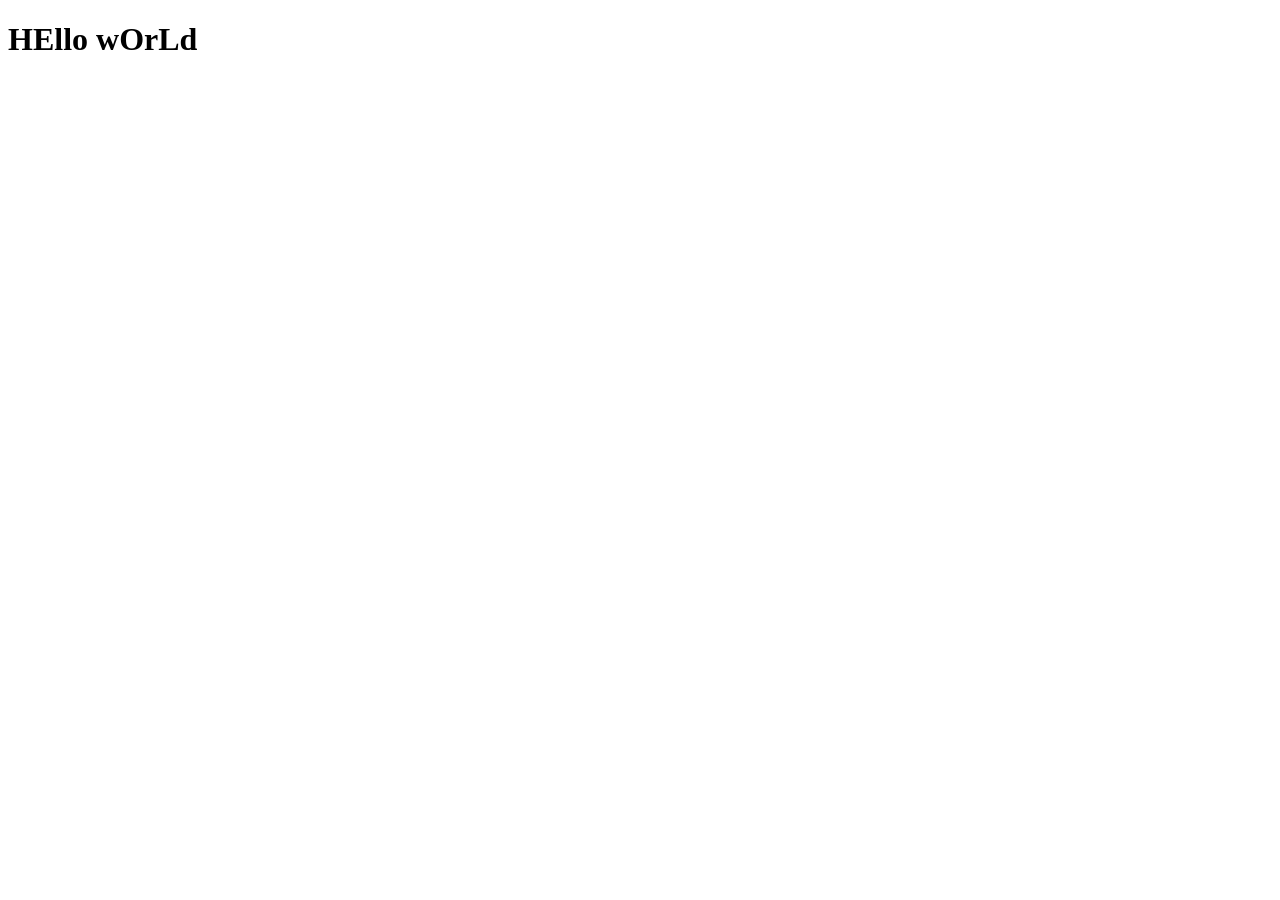
==== html/index.html @ a1e45e51 "hello" ====
<!DOCTYPE html>
<html lang="en">
<head>
    <meta charset="UTF-8">
    <meta name="viewport" content="width=<device-width>, initial-scale=1.0">
    <title>Document</title>
</head>
<body>
    <h1>HEllo wOrLd</h1>
</body>
</html>
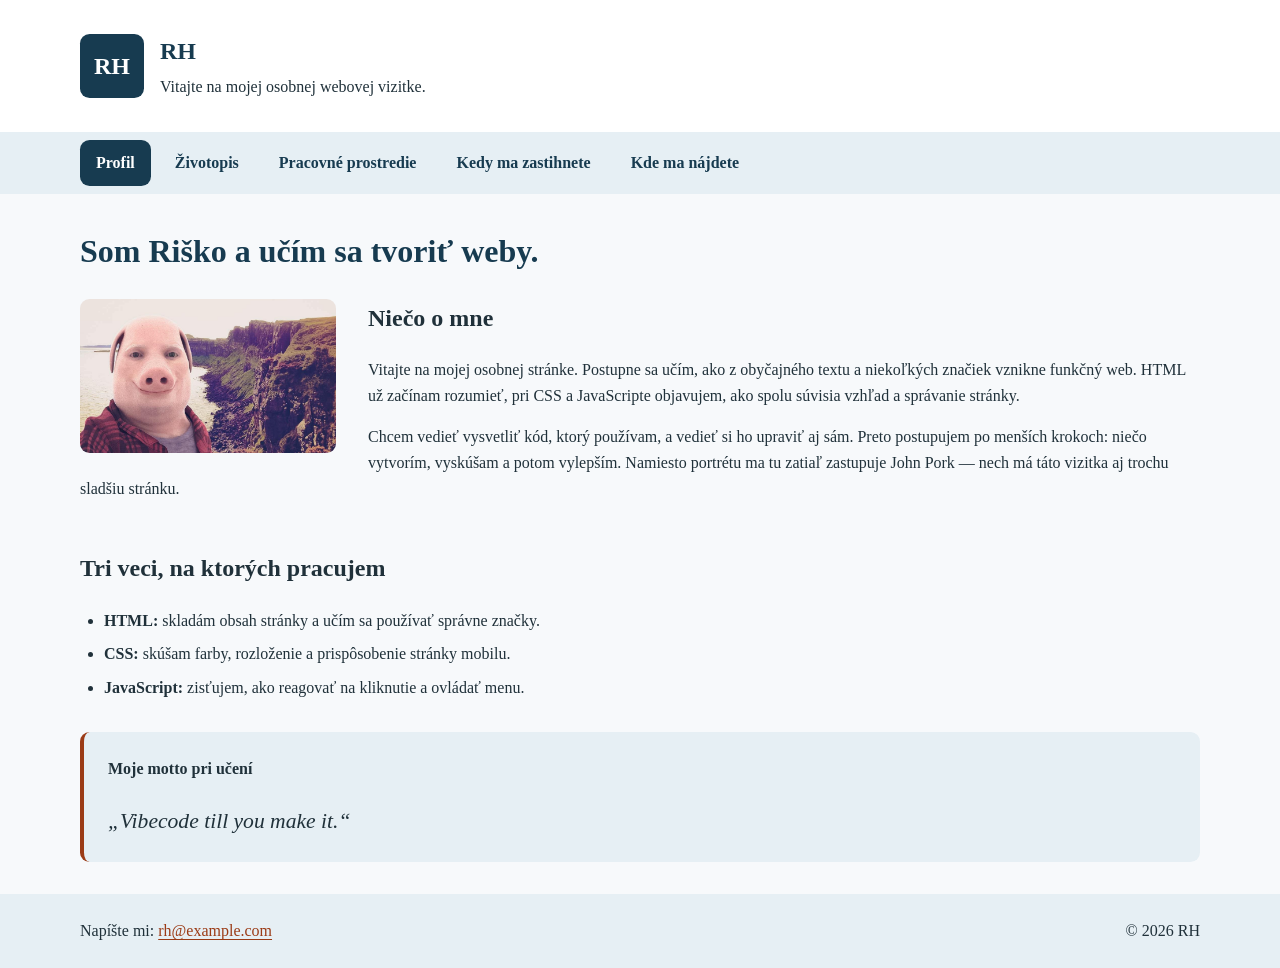
==== commit 84d15b67: "Hotovo" ====
--- a/html/index.html
+++ b/html/index.html
@@ -1,11 +1,80 @@
 <!DOCTYPE html>
-<html lang="en">
+<html lang="sk">
 <head>
     <meta charset="UTF-8">
-    <meta name="viewport" content="width=<device-width>, initial-scale=1.0">
-    <title>Document</title>
+    <meta name="viewport" content="width=device-width, initial-scale=1">
+    <meta name="description" content="Som RH a učím sa tvoriť webové stránky pomocou HTML, CSS a JavaScriptu. Spoznajte môj profil a to, na čom pracujem.">
+    <title>Profil | RH</title>
+    <link rel="stylesheet" href="css/styles.css">
+    <script src="js/nav.js" defer></script>
 </head>
 <body>
-    <h1>HEllo wOrLd</h1>
+    <a class="skip-link" href="#main-content">Preskočiť na obsah</a>
+
+    <header class="site-header">
+        <div class="container header-content">
+            <a class="monogram" href="index.html" aria-label="RH - úvodná stránka">RH</a>
+            <div>
+                <p class="site-name">RH</p>
+                <p class="site-slogan">Vitajte na mojej osobnej webovej vizitke.</p>
+            </div>
+        </div>
+    </header>
+
+    <nav class="site-nav" aria-label="Hlavná navigácia">
+        <div class="container">
+            <button class="menu-toggle" type="button" aria-controls="main-menu" aria-expanded="true" hidden>
+                <span aria-hidden="true">☰</span> Menu
+            </button>
+            <ul class="nav-list" id="main-menu">
+                <li><a class="nav-link" href="index.html" aria-current="page">Profil</a></li>
+                <li><a class="nav-link" href="pages/cv.html">Životopis</a></li>
+                <li><a class="nav-link" href="pages/workspace.html">Pracovné prostredie</a></li>
+                <li><a class="nav-link" href="pages/schedule.html">Kedy ma zastihnete</a></li>
+                <li><a class="nav-link" href="pages/map.html">Kde ma nájdete</a></li>
+            </ul>
+        </div>
+    </nav>
+
+    <main class="container page-content" id="main-content" tabindex="-1">
+        <h1>Som Riško a učím sa tvoriť weby.</h1>
+
+        <section class="profile-intro" aria-labelledby="about-heading">
+            <img class="profile-image" src="img/John_pork_flag_oikee.png"
+                 alt="Ilustrácia Johna Porka"
+                 width="520" height="520" loading="lazy">
+            <h2 id="about-heading">Niečo o mne</h2>
+            <p>Vitajte na mojej osobnej stránke. Postupne sa učím, ako z obyčajného
+                textu a niekoľkých značiek vznikne funkčný web. HTML už začínam rozumieť,
+                pri CSS a JavaScripte objavujem, ako spolu súvisia vzhľad a správanie stránky.</p>
+            <p>Chcem vedieť vysvetliť kód, ktorý používam, a vedieť si ho upraviť aj sám.
+                Preto postupujem po menších krokoch: niečo vytvorím, vyskúšam a potom
+                vylepším. Namiesto portrétu ma tu zatiaľ zastupuje John Pork —
+                nech má táto vizitka aj trochu sladšiu stránku.</p>
+        </section>
+
+        <section class="profile-skills" aria-labelledby="skills-heading">
+            <h2 id="skills-heading">Tri veci, na ktorých pracujem</h2>
+            <ul>
+                <li><strong>HTML:</strong> skladám obsah stránky a učím sa používať správne značky.</li>
+                <li><strong>CSS:</strong> skúšam farby, rozloženie a prispôsobenie stránky mobilu.</li>
+                <li><strong>JavaScript:</strong> zisťujem, ako reagovať na kliknutie a ovládať menu.</li>
+            </ul>
+        </section>
+
+        <aside class="profile-motto" aria-labelledby="motto-heading">
+            <h2 id="motto-heading">Moje motto pri učení</h2>
+            <p>„Vibecode till you make it.“</p>
+        </aside>
+    </main>
+
+    <footer class="site-footer">
+        <div class="container footer-content">
+            <address>
+                Napíšte mi: <a href="mailto:rh@example.com">rh@example.com</a>
+            </address>
+            <p>© 2026 RH</p>
+        </div>
+    </footer>
 </body>
-</html> +</html>
--- a/html/css/styles.css
+++ b/html/css/styles.css
@@ -0,0 +1,694 @@
+:root {
+    --color-brand: #173b50;
+    --color-brand-light: #e6eff4;
+    --color-accent: #9b3b16;
+    --color-text: #20313a;
+    --color-background: #f7f9fb;
+    --color-surface: #ffffff;
+    --color-lecture: #e2edf8;
+    --color-exercise: #f8ebd9;
+    --color-sport: #e1efdf;
+    --radius: 0.6rem;
+    --space: 1rem;
+    --color-shadow: rgb(23 59 80 / 0.18);
+    --dot-size: 2.75rem;
+}
+
+* {
+    box-sizing: border-box;
+}
+
+body {
+    margin: 0;
+    min-height: 100vh;
+    display: flex;
+    flex-direction: column;
+    font-family: Georgia, serif;
+    line-height: 1.6;
+    color: var(--color-text);
+    background: var(--color-background);
+}
+
+a {
+    color: var(--color-accent);
+    text-underline-offset: 0.2em;
+}
+
+a:hover {
+    text-decoration-thickness: 0.15em;
+}
+
+:focus-visible {
+    outline: 3px solid var(--color-accent);
+    outline-offset: 4px;
+}
+
+.container {
+    width: min(100% - 2 * var(--space), 70rem);
+    margin-inline: auto;
+}
+
+.site-header {
+    padding-block: calc(2 * var(--space));
+    background: var(--color-surface);
+}
+
+.header-content {
+    display: flex;
+    align-items: center;
+    gap: var(--space);
+}
+
+.monogram {
+    display: grid;
+    place-items: center;
+    flex-shrink: 0;
+    width: 4rem;
+    height: 4rem;
+    border-radius: var(--radius);
+    color: var(--color-surface);
+    background: var(--color-brand);
+    font-size: 1.5rem;
+    font-weight: bold;
+    text-decoration: none;
+}
+
+.site-name {
+    margin: 0;
+    color: var(--color-brand);
+    font-size: 1.5rem;
+    font-weight: bold;
+}
+
+.site-slogan {
+    margin: 0.25rem 0 0;
+}
+
+.site-nav {
+    padding-block: calc(var(--space) / 2);
+    background: var(--color-brand-light);
+}
+
+.nav-list {
+    display: flex;
+    flex-wrap: wrap;
+    gap: calc(var(--space) / 2);
+    margin: 0;
+    padding: 0;
+    list-style: none;
+}
+
+.nav-link,
+.menu-toggle {
+    display: block;
+    padding: 0.65rem var(--space);
+    border-radius: var(--radius);
+    color: var(--color-brand);
+    font-weight: bold;
+    text-decoration: none;
+}
+
+.nav-link:hover {
+    background: var(--color-surface);
+}
+
+.nav-link[aria-current="page"],
+.filter-button[aria-pressed="true"] {
+    color: var(--color-surface);
+    background: var(--color-brand);
+}
+
+.menu-toggle {
+    display: none;
+    border: 1px solid currentColor;
+    font: inherit;
+    background: var(--color-surface);
+    cursor: pointer;
+}
+
+.page-content {
+    flex: 1;
+    padding-block: calc(2 * var(--space));
+}
+
+h1 {
+    margin-top: 0;
+    color: var(--color-brand);
+}
+
+.site-footer {
+    padding-block: calc(1.5 * var(--space));
+    background: var(--color-brand-light);
+}
+
+.footer-content {
+    display: flex;
+    flex-wrap: wrap;
+    justify-content: space-between;
+    align-items: center;
+    gap: var(--space);
+}
+
+.site-footer address {
+    font-style: normal;
+    overflow-wrap: anywhere;
+}
+
+.site-footer p {
+    margin: 0;
+}
+
+.skip-link {
+    position: absolute;
+    left: var(--space);
+    top: var(--space);
+    padding: var(--space);
+    transform: translateY(-200%);
+    background: var(--color-surface);
+}
+
+.skip-link:focus {
+    transform: translateY(0);
+}
+
+.profile-intro {
+    display: flow-root;
+}
+
+.profile-intro h2 {
+    margin-top: 0;
+}
+
+.profile-image {
+    float: left;
+    width: min(40%, 16rem);
+    height: auto;
+    margin: 0 calc(2 * var(--space)) var(--space) 0;
+    border-radius: var(--radius);
+}
+
+.profile-skills {
+    margin-block: calc(2 * var(--space));
+}
+
+.profile-skills ul {
+    padding-left: calc(1.5 * var(--space));
+}
+
+.profile-skills li + li {
+    margin-top: calc(var(--space) / 2);
+}
+
+.profile-motto {
+    padding: calc(1.5 * var(--space));
+    border-left: 4px solid var(--color-accent);
+    border-radius: var(--radius);
+    background: var(--color-brand-light);
+}
+
+.profile-motto h2 {
+    margin-top: 0;
+    font-size: 1rem;
+}
+
+.profile-motto p {
+    margin-bottom: 0;
+    font-size: 1.35rem;
+    font-style: italic;
+}
+
+.cv-layout {
+    display: grid;
+    grid-template-columns: minmax(0, 1fr) minmax(0, 2fr);
+    border-radius: var(--radius);
+    overflow: hidden;
+}
+
+.cv-sidebar,
+.cv-details {
+    min-width: 0;
+    padding: calc(1.5 * var(--space));
+}
+
+.cv-sidebar {
+    background: var(--color-brand-light);
+}
+
+.cv-details {
+    background: var(--color-surface);
+}
+
+.cv-image {
+    display: block;
+    width: 100%;
+    max-width: 15rem;
+    height: auto;
+    aspect-ratio: 1;
+    object-fit: cover;
+    object-position: left;
+    border-radius: var(--radius);
+}
+
+.cv-sidebar address {
+    display: flex;
+    flex-direction: column;
+    gap: calc(var(--space) / 2);
+    font-style: normal;
+    overflow-wrap: anywhere;
+}
+
+.cv-layout h2 {
+    color: var(--color-brand);
+    font-size: 1.3rem;
+}
+
+.cv-details h2 {
+    margin-top: 0;
+}
+
+.cv-details h3 {
+    font-size: 1rem;
+    margin-bottom: calc(var(--space) / 2);
+}
+
+.cv-details section + section {
+    margin-top: calc(2 * var(--space));
+}
+
+.cv-details ul {
+    padding-left: calc(1.25 * var(--space));
+}
+
+.cv-details li + li {
+    margin-top: calc(var(--space) / 2);
+}
+
+.schedule-filters {
+    display: flex;
+    flex-wrap: wrap;
+    gap: calc(var(--space) / 2);
+}
+
+.schedule-filters[hidden] {
+    display: none;
+}
+
+.filter-button {
+    border: 1px solid var(--color-brand);
+    border-radius: var(--radius);
+    padding: 0.65rem var(--space);
+    font: inherit;
+    color: var(--color-brand);
+    background: var(--color-surface);
+    cursor: pointer;
+}
+
+.filter-button:hover {
+    text-decoration: underline;
+}
+
+.schedule-scroll {
+    overflow-x: auto;
+    margin-block: var(--space);
+}
+
+.schedule-table {
+    width: 100%;
+    min-width: 76rem;
+    border-collapse: collapse;
+    font-size: 0.85rem;
+}
+
+.schedule-table caption {
+    text-align: left;
+    padding-bottom: var(--space);
+    font-weight: bold;
+}
+
+.schedule-table th,
+.schedule-table td {
+    border: 1px solid var(--color-brand-light);
+    padding: 0.75rem;
+    text-align: center;
+}
+
+.schedule-table thead {
+    color: var(--color-surface);
+    background: var(--color-brand);
+}
+
+.schedule-table tbody tr:nth-of-type(odd) {
+    background: var(--color-surface);
+}
+
+.schedule-table tbody tr:nth-of-type(even) {
+    background: var(--color-brand-light);
+}
+
+.schedule-lesson[data-type="lecture"] {
+    background: var(--color-lecture);
+}
+
+.schedule-lesson[data-type="exercise"] {
+    background: var(--color-exercise);
+}
+
+.schedule-lesson[data-type="sport"] {
+    background: var(--color-sport);
+}
+
+.lesson-content,
+.lesson-content span {
+    display: block;
+}
+
+.schedule-lesson.is-current {
+    outline: 3px solid var(--color-accent);
+    outline-offset: -3px;
+}
+
+.schedule-lesson.is-current .lesson-content::after {
+    content: "Práve teraz";
+    display: block;
+    font-weight: bold;
+}
+
+.schedule-table .schedule-lesson.is-filtered {
+    background: transparent;
+    outline: none;
+}
+
+.is-filtered .lesson-content {
+    visibility: hidden;
+}
+
+.semester-section {
+    margin-top: calc(2 * var(--space));
+}
+
+#semester-progress {
+    display: block;
+    width: 100%;
+    height: 1.5rem;
+    margin-top: calc(var(--space) / 2);
+    accent-color: var(--color-brand);
+}
+
+.weather-panel {
+    padding: var(--space) calc(1.5 * var(--space));
+    margin-bottom: calc(2 * var(--space));
+    border-radius: var(--radius);
+    background: var(--color-brand-light);
+}
+
+#map {
+    height: 440px;
+    width: 100%;
+    border: 1px solid var(--color-brand);
+    border-radius: var(--radius);
+    isolation: isolate;
+    background: var(--color-brand-light);
+}
+
+.map-controls {
+    display: grid;
+    grid-template-columns: repeat(2, minmax(0, 1fr));
+    gap: calc(2 * var(--space));
+    margin-top: calc(1.5 * var(--space));
+}
+
+.map-controls fieldset {
+    min-width: 0;
+    margin: 0;
+    padding: var(--space);
+    border: 1px solid var(--color-brand);
+    border-radius: var(--radius);
+}
+
+.map-controls legend {
+    font-weight: bold;
+    padding-inline: calc(var(--space) / 2);
+}
+
+.map-controls label {
+    display: block;
+    margin-bottom: calc(var(--space) / 4);
+}
+
+.map-controls input,
+.map-controls select {
+    width: 100%;
+    min-width: 0;
+    margin-bottom: var(--space);
+    padding: 0.6rem;
+    border: 1px solid var(--color-brand);
+    border-radius: var(--radius);
+    font: inherit;
+    color: var(--color-text);
+    background: var(--color-surface);
+}
+
+.coordinate-fields {
+    display: grid;
+    grid-template-columns: repeat(2, minmax(0, 1fr));
+    gap: var(--space);
+}
+
+.map-button {
+    padding: 0.65rem var(--space);
+    border: 1px solid var(--color-brand);
+    border-radius: var(--radius);
+    font: inherit;
+    color: var(--color-surface);
+    background: var(--color-brand);
+    cursor: pointer;
+}
+
+.map-button:hover {
+    text-decoration: underline;
+}
+
+.map-button:disabled,
+fieldset:disabled .map-button {
+    opacity: 0.6;
+    cursor: not-allowed;
+}
+
+.map-marker {
+    display: grid;
+    place-items: center;
+    border: 2px solid var(--color-surface);
+    border-radius: 50%;
+    color: var(--color-surface);
+    background: var(--color-brand);
+    font-weight: bold;
+    font-size: 15px;
+}
+
+.map-marker-home {
+    background: var(--color-accent);
+}
+
+.map-marker-point {
+    color: var(--color-brand);
+    background: var(--color-brand-light);
+    border-color: var(--color-brand);
+}
+
+#map .leaflet-popup-content {
+    overflow-wrap: anywhere;
+}
+
+.map-popup-title {
+    display: block;
+    margin-bottom: 0.4rem;
+}
+
+.workspace-figure {
+    max-width: 60rem;
+    margin: calc(2 * var(--space)) auto 0;
+}
+
+.hotspot-image {
+    position: relative;
+    isolation: isolate;
+}
+
+.hotspot-image > img {
+    display: block;
+    width: 100%;
+    height: auto;
+    border-radius: var(--radius);
+}
+
+.hotspot {
+    position: absolute;
+    left: var(--x);
+    top: var(--y);
+    width: var(--dot-size);
+    height: var(--dot-size);
+    transform: translate(-50%, -50%);
+}
+
+.hotspot__dot {
+    width: 100%;
+    height: 100%;
+    padding: 0;
+    border: 3px solid var(--color-surface);
+    border-radius: 50%;
+    color: var(--color-surface);
+    background: var(--color-accent);
+    box-shadow: 0 2px 8px var(--color-shadow);
+    font: bold 1rem/1 Georgia, serif;
+    cursor: pointer;
+}
+
+.hotspot:hover,
+.hotspot:focus-within {
+    z-index: 10;
+}
+
+.hotspot:hover .hotspot__dot,
+.hotspot:focus-within .hotspot__dot {
+    background: var(--color-brand);
+}
+
+.hotspot__panel {
+    position: absolute;
+    top: 100%;
+    left: 0;
+    width: 17rem;
+    padding: var(--space);
+    border-left: 4px solid var(--color-accent);
+    border-radius: var(--radius);
+    background: var(--color-surface);
+    box-shadow: 0 0.5rem 1.5rem var(--color-shadow);
+    opacity: 0;
+    visibility: hidden;
+    transition: opacity 0.2s, visibility 0.2s;
+}
+
+.hotspot__panel h2 {
+    margin: 0 0 0.4rem;
+    color: var(--color-brand);
+    font-size: 1.1rem;
+}
+
+.hotspot__panel p {
+    margin: 0;
+}
+
+.hotspot--left .hotspot__panel {
+    left: auto;
+    right: 0;
+}
+
+.hotspot:hover .hotspot__panel,
+.hotspot:focus-within .hotspot__panel {
+    opacity: 1;
+    visibility: visible;
+}
+
+.workspace-figure figcaption {
+    margin-top: var(--space);
+    font-size: 0.9rem;
+}
+
+@media (max-width: 768px) {
+    .hotspot-image {
+        margin-bottom: 13rem;
+    }
+
+    .hotspot {
+        position: static;
+        width: auto;
+        height: 0;
+        transform: none;
+    }
+
+    .hotspot__dot {
+        position: absolute;
+        left: var(--x);
+        top: var(--y);
+        width: var(--dot-size);
+        height: var(--dot-size);
+        transform: translate(-50%, -50%);
+    }
+
+    .hotspot-image .hotspot__panel {
+        top: calc(100% + 1rem);
+        left: 0;
+        right: 0;
+        width: auto;
+        height: 11rem;
+        overflow: auto;
+        transition: none;
+    }
+
+    /* Show a default panel; hover takes priority over keyboard focus. */
+    .hotspot-image:not(:has(.hotspot:hover, .hotspot:focus-within)) .hotspot:first-of-type .hotspot__panel {
+        opacity: 1;
+        visibility: visible;
+    }
+
+    .hotspot-image:has(.hotspot:hover) .hotspot:not(:hover) .hotspot__panel {
+        opacity: 0;
+        visibility: hidden;
+    }
+}
+
+@media (prefers-reduced-motion: reduce) {
+    .hotspot__panel {
+        transition: none;
+    }
+}
+
+@media (max-width: 640px) {
+    .map-controls,
+    .coordinate-fields {
+        grid-template-columns: 1fr;
+    }
+
+    #map {
+        height: 350px;
+    }
+
+    .schedule-table {
+        font-size: 0.75rem;
+    }
+
+    .cv-layout {
+        grid-template-columns: 1fr;
+    }
+}
+
+@media (max-width: 480px) {
+    .profile-image {
+        float: none;
+        display: block;
+        width: min(100%, 16rem);
+        margin: 0 auto calc(1.5 * var(--space));
+    }
+}
+
+@media (max-width: 820px) {
+    .site-header {
+        padding-block: var(--space);
+    }
+
+    .nav-list {
+        flex-direction: column;
+    }
+
+    .menu-toggle:not([hidden]) {
+        display: block;
+    }
+
+    .menu-toggle[aria-expanded="false"] + .nav-list {
+        display: none;
+    }
+
+    .menu-toggle[aria-expanded="true"] + .nav-list {
+        margin-top: calc(var(--space) / 2);
+    }
+}
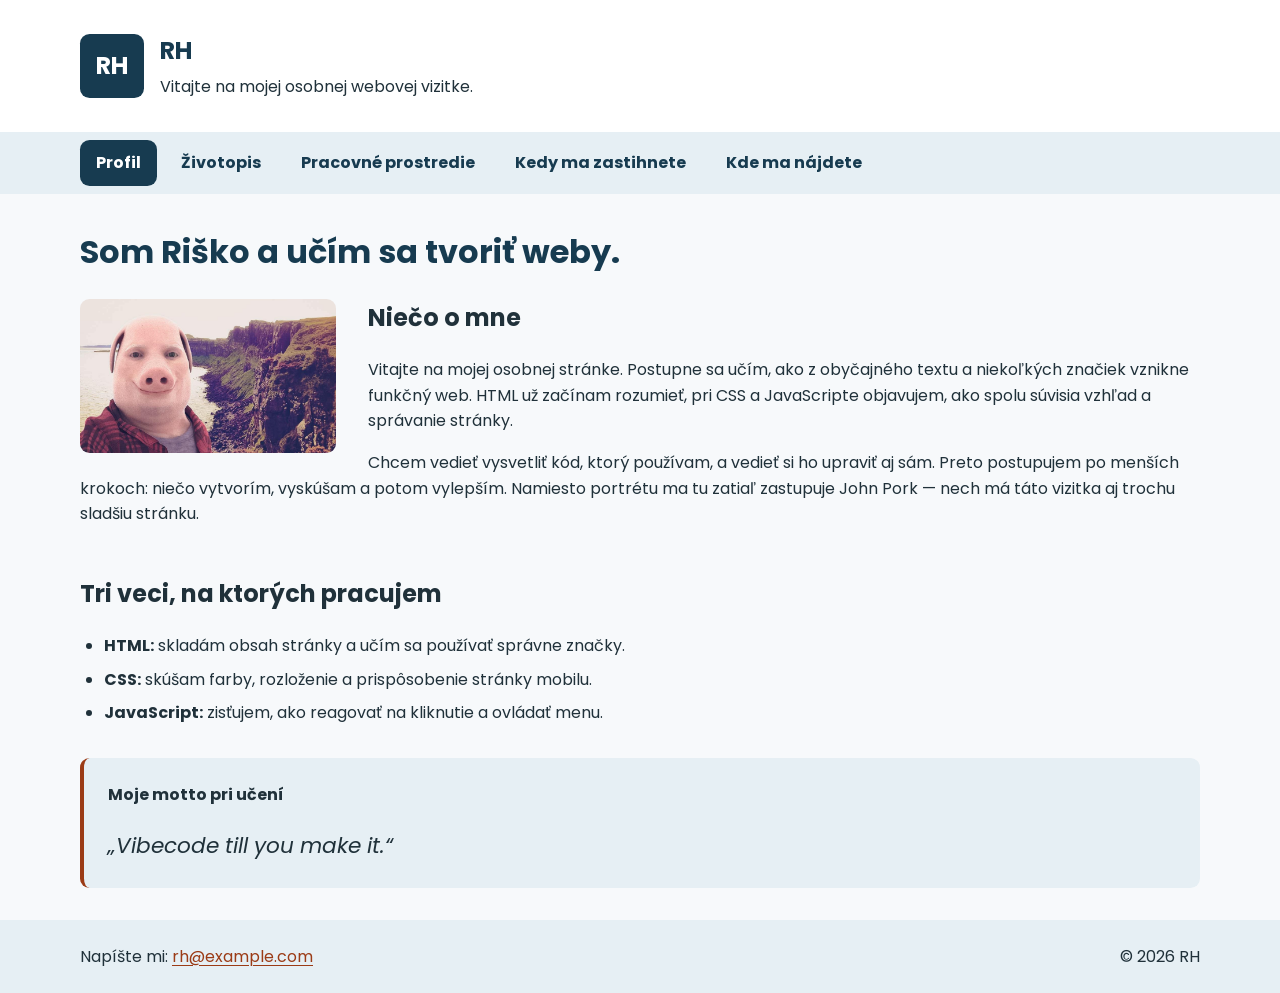
==== commit f4176487: "a" ====
--- a/html/index.html
+++ b/html/index.html
@@ -4,6 +4,7 @@
     <meta charset="UTF-8">
     <meta name="viewport" content="width=device-width, initial-scale=1">
     <meta name="description" content="Som RH a učím sa tvoriť webové stránky pomocou HTML, CSS a JavaScriptu. Spoznajte môj profil a to, na čom pracujem.">
+    <link rel="icon" href="favicon-rh.png" type="image/png" sizes="32x32">
     <title>Profil | RH</title>
     <link rel="stylesheet" href="css/styles.css">
     <script src="js/nav.js" defer></script>
--- a/html/css/styles.css
+++ b/html/css/styles.css
@@ -1,3 +1,58 @@
+/* Local Poppins: basic Latin and extended Latin for Slovak characters. */
+@font-face {
+    font-family: 'Poppins';
+    src: url('../fonts/poppins-latin-400-normal.woff2') format('woff2');
+    font-style: normal;
+    font-weight: 400;
+    font-display: swap;
+    unicode-range: U+0000-00FF, U+2000-206F, U+20AC, U+2122, U+2191, U+2193, U+2212, U+2215, U+FEFF, U+FFFD;
+}
+
+@font-face {
+    font-family: 'Poppins';
+    src: url('../fonts/poppins-latin-ext-400-normal.woff2') format('woff2');
+    font-style: normal;
+    font-weight: 400;
+    font-display: swap;
+    unicode-range: U+0100-02FF, U+0304, U+0308, U+0329, U+1D00-1DBF, U+1E00-1E9F, U+1EF2-1EFF, U+2020, U+20A0-20AB, U+20AD-20C0, U+2113, U+2C60-2C7F, U+A720-A7FF;
+}
+
+@font-face {
+    font-family: 'Poppins';
+    src: url('../fonts/poppins-latin-700-normal.woff2') format('woff2');
+    font-style: normal;
+    font-weight: 700;
+    font-display: swap;
+    unicode-range: U+0000-00FF, U+2000-206F, U+20AC, U+2122, U+2191, U+2193, U+2212, U+2215, U+FEFF, U+FFFD;
+}
+
+@font-face {
+    font-family: 'Poppins';
+    src: url('../fonts/poppins-latin-ext-700-normal.woff2') format('woff2');
+    font-style: normal;
+    font-weight: 700;
+    font-display: swap;
+    unicode-range: U+0100-02FF, U+0304, U+0308, U+0329, U+1D00-1DBF, U+1E00-1E9F, U+1EF2-1EFF, U+2020, U+20A0-20AB, U+20AD-20C0, U+2113, U+2C60-2C7F, U+A720-A7FF;
+}
+
+@font-face {
+    font-family: 'Poppins';
+    src: url('../fonts/poppins-latin-400-italic.woff2') format('woff2');
+    font-style: italic;
+    font-weight: 400;
+    font-display: swap;
+    unicode-range: U+0000-00FF, U+2000-206F, U+20AC, U+2122, U+2191, U+2193, U+2212, U+2215, U+FEFF, U+FFFD;
+}
+
+@font-face {
+    font-family: 'Poppins';
+    src: url('../fonts/poppins-latin-ext-400-italic.woff2') format('woff2');
+    font-style: italic;
+    font-weight: 400;
+    font-display: swap;
+    unicode-range: U+0100-02FF, U+0304, U+0308, U+0329, U+1D00-1DBF, U+1E00-1E9F, U+1EF2-1EFF, U+2020, U+20A0-20AB, U+20AD-20C0, U+2113, U+2C60-2C7F, U+A720-A7FF;
+}
+
 :root {
     --color-brand: #173b50;
     --color-brand-light: #e6eff4;
@@ -23,7 +78,7 @@
     min-height: 100vh;
     display: flex;
     flex-direction: column;
-    font-family: Georgia, serif;
+    font-family: 'Poppins', sans-serif;
     line-height: 1.6;
     color: var(--color-text);
     background: var(--color-background);
@@ -539,7 +594,7 @@
     color: var(--color-surface);
     background: var(--color-accent);
     box-shadow: 0 2px 8px var(--color-shadow);
-    font: bold 1rem/1 Georgia, serif;
+    font: bold 1rem/1 'Poppins', sans-serif;
     cursor: pointer;
 }
 
